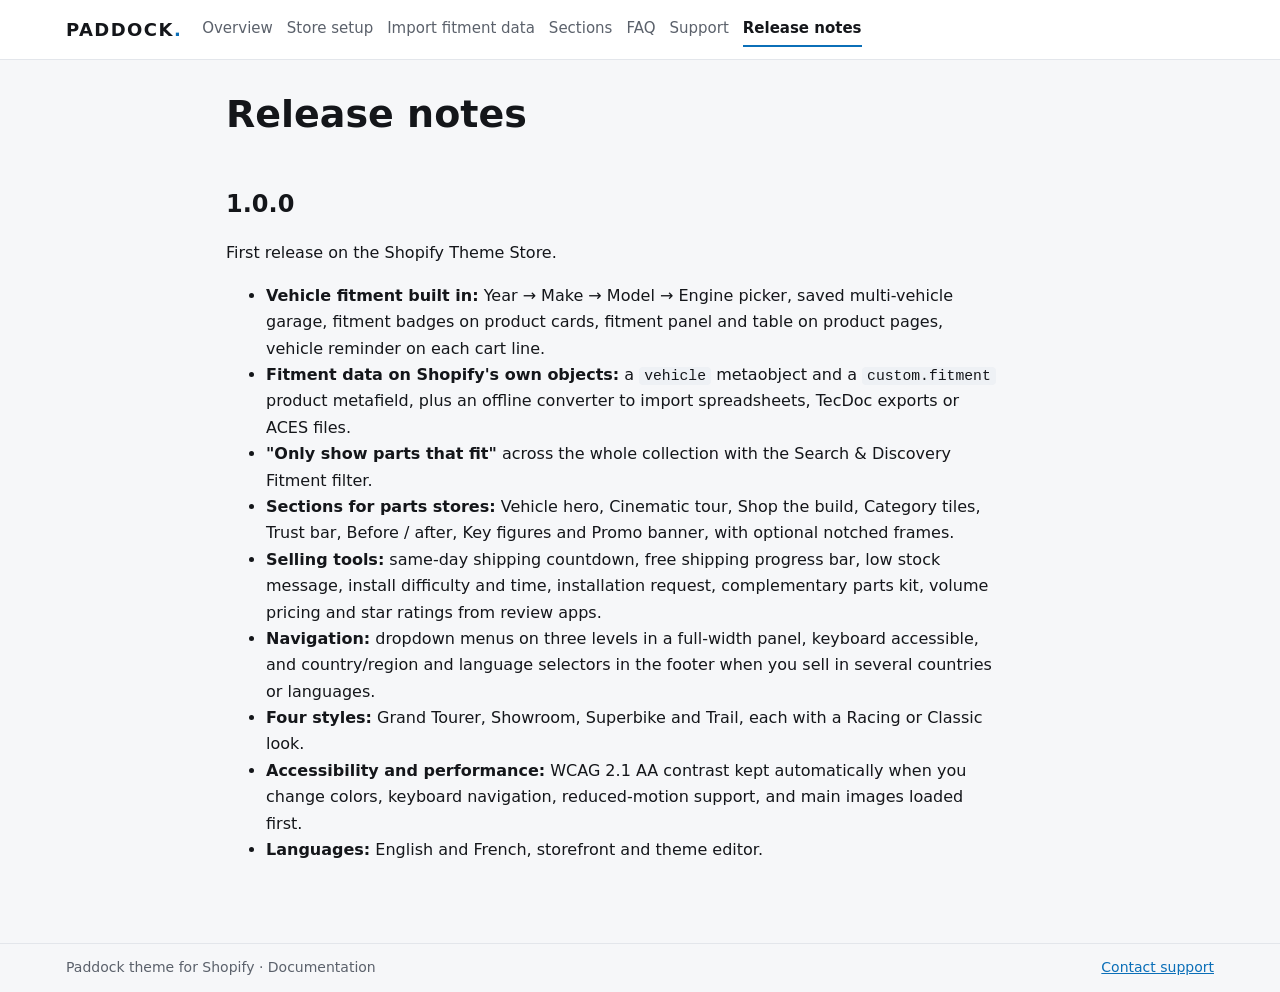
==== changelog.html @ ea6d5128 "Paddock theme documentation 1.0.0 Co-Authored-By: Claude Opus 5.5 <noreply@anthropic.com>" ====
<!doctype html>
<html lang="en">
<head>
<meta charset="utf-8">
<meta name="viewport" content="width=device-width, initial-scale=1">
<title>Release notes · Paddock theme</title>
<meta name="description" content="Paddock Shopify theme documentation: vehicle fitment, garage, import, sections, FAQ and support.">
<link rel="stylesheet" href="style.css">
</head>
<body>
<a class="skip" href="#content">Skip to content</a>
<header><div class="bar"><a class="brand" href="index.html">PADDOCK<span>.</span></a><nav aria-label="Documentation"><ul><li><a href="index.html">Overview</a></li><li><a href="setup.html">Store setup</a></li><li><a href="import.html">Import fitment data</a></li><li><a href="sections.html">Sections</a></li><li><a href="faq.html">FAQ</a></li><li><a href="support.html">Support</a></li><li><a href="changelog.html" aria-current="page">Release notes</a></li></ul></nav></div></header>
<main id="content">
<h1>Release notes</h1>
<h2 id="1-0-0">1.0.0</h2>
<p>First release on the Shopify Theme Store.</p>
<ul>
<li><strong>Vehicle fitment built in:</strong> Year → Make → Model → Engine picker, saved multi-vehicle garage, fitment badges on product cards, fitment panel and table on product pages, vehicle reminder on each cart line.</li>
<li><strong>Fitment data on Shopify's own objects:</strong> a <code>vehicle</code> metaobject and a <code>custom.fitment</code> product metafield, plus an offline converter to import spreadsheets, TecDoc exports or ACES files.</li>
<li><strong>"Only show parts that fit"</strong> across the whole collection with the Search &amp; Discovery Fitment filter.</li>
<li><strong>Sections for parts stores:</strong> Vehicle hero, Cinematic tour, Shop the build, Category tiles, Trust bar, Before / after, Key figures and Promo banner, with optional notched frames.</li>
<li><strong>Selling tools:</strong> same-day shipping countdown, free shipping progress bar, low stock message, install difficulty and time, installation request, complementary parts kit, volume pricing and star ratings from review apps.</li>
<li><strong>Navigation:</strong> dropdown menus on three levels in a full-width panel, keyboard accessible, and country/region and language selectors in the footer when you sell in several countries or languages.</li>
<li><strong>Four styles:</strong> Grand Tourer, Showroom, Superbike and Trail, each with a Racing or Classic look.</li>
<li><strong>Accessibility and performance:</strong> WCAG 2.1 AA contrast kept automatically when you change colors, keyboard navigation, reduced-motion support, and main images loaded first.</li>
<li><strong>Languages:</strong> English and French, storefront and theme editor.</li>
</ul>
</main>
<footer><div class="bar"><span>Paddock theme for Shopify · Documentation</span><a href="support.html">Contact support</a></div></footer>
<script src="site.js" defer></script>
</body>
</html>
---- style.css ----
:root{--bg:#f6f7f9;--surface:#fff;--text:#14161a;--muted:#5b616b;--line:#e3e6eb;--accent:#0b6fb8;--accent-soft:#e6f2fb;--code:#eef1f5}
@media (prefers-color-scheme:dark){:root:not([data-theme="light"]){--bg:#0b0d12;--surface:#141821;--text:#eef1f6;--muted:#a3abb8;--line:#262c38;--accent:#5cc8ff;--accent-soft:#12283a;--code:#1c2230}}
:root[data-theme="dark"]{--bg:#0b0d12;--surface:#141821;--text:#eef1f6;--muted:#a3abb8;--line:#262c38;--accent:#5cc8ff;--accent-soft:#12283a;--code:#1c2230}
*{box-sizing:border-box}html{-webkit-text-size-adjust:100%}
body{margin:0;background:var(--bg);color:var(--text);font:16px/1.65 system-ui,-apple-system,"Segoe UI",Roboto,sans-serif}
a{color:var(--accent)}a:focus-visible,button:focus-visible,input:focus-visible,select:focus-visible,textarea:focus-visible{outline:3px solid var(--accent);outline-offset:2px}
.skip{position:absolute;left:-999px}.skip:focus{left:16px;top:8px;background:var(--surface);padding:8px 12px;z-index:9}
header{background:var(--surface);border-bottom:1px solid var(--line);position:sticky;top:0;z-index:5}
.bar{max-width:1180px;margin:0 auto;padding:12px 16px;display:flex;align-items:center;gap:20px;flex-wrap:wrap}
.brand{font-weight:900;letter-spacing:.08em;text-decoration:none;color:var(--text);font-size:18px}
.brand span{color:var(--accent)}
nav ul{list-style:none;display:flex;flex-wrap:wrap;gap:4px 14px;margin:0;padding:0}
nav a{text-decoration:none;color:var(--muted);font-size:15px;padding:4px 0;display:inline-block}
nav a[aria-current="page"]{color:var(--text);font-weight:700;border-bottom:2px solid var(--accent)}
main{max-width:860px;margin:0 auto;padding:32px 16px 64px}
h1{font-size:clamp(28px,4vw,38px);line-height:1.2;margin:0 0 16px}
h2{margin-top:44px;padding-top:8px;font-size:24px;line-height:1.3}h3{margin-top:28px;font-size:19px}
p,li{max-width:72ch}
code{background:var(--code);padding:1px 5px;border-radius:4px;font-size:.92em}
blockquote{margin:16px 0;padding:12px 16px;border-left:4px solid var(--accent);background:var(--accent-soft);border-radius:0 8px 8px 0}
blockquote p{margin:0}
.table{overflow-x:auto;margin:16px 0;border:1px solid var(--line);border-radius:10px;background:var(--surface)}
table{border-collapse:collapse;width:100%;font-size:15px}
th,td{text-align:left;vertical-align:top;padding:10px 12px;border-bottom:1px solid var(--line)}
th{font-size:13px;text-transform:uppercase;letter-spacing:.04em;color:var(--muted)}
tr:last-child td{border-bottom:0}
.support-form{display:grid;gap:8px;max-width:560px;background:var(--surface);border:1px solid var(--line);border-radius:12px;padding:20px}
.support-form label{font-weight:600;margin-top:8px}
.support-form input,.support-form select,.support-form textarea{font:inherit;color:inherit;background:var(--bg);border:1px solid var(--line);border-radius:8px;padding:10px 12px;width:100%}
.support-form button{margin-top:12px;font:inherit;font-weight:700;background:var(--accent);color:#fff;border:0;border-radius:8px;padding:12px 18px;cursor:pointer;justify-self:start;min-height:44px}
@media (prefers-color-scheme:dark){:root:not([data-theme="light"]) .support-form button{color:#0b0d12}}
.support-form__note{font-size:14px;color:var(--muted);margin:4px 0 0}
@media (max-width:640px){header{position:static}}
footer{border-top:1px solid var(--line);color:var(--muted);font-size:14px}
footer .bar{justify-content:space-between}
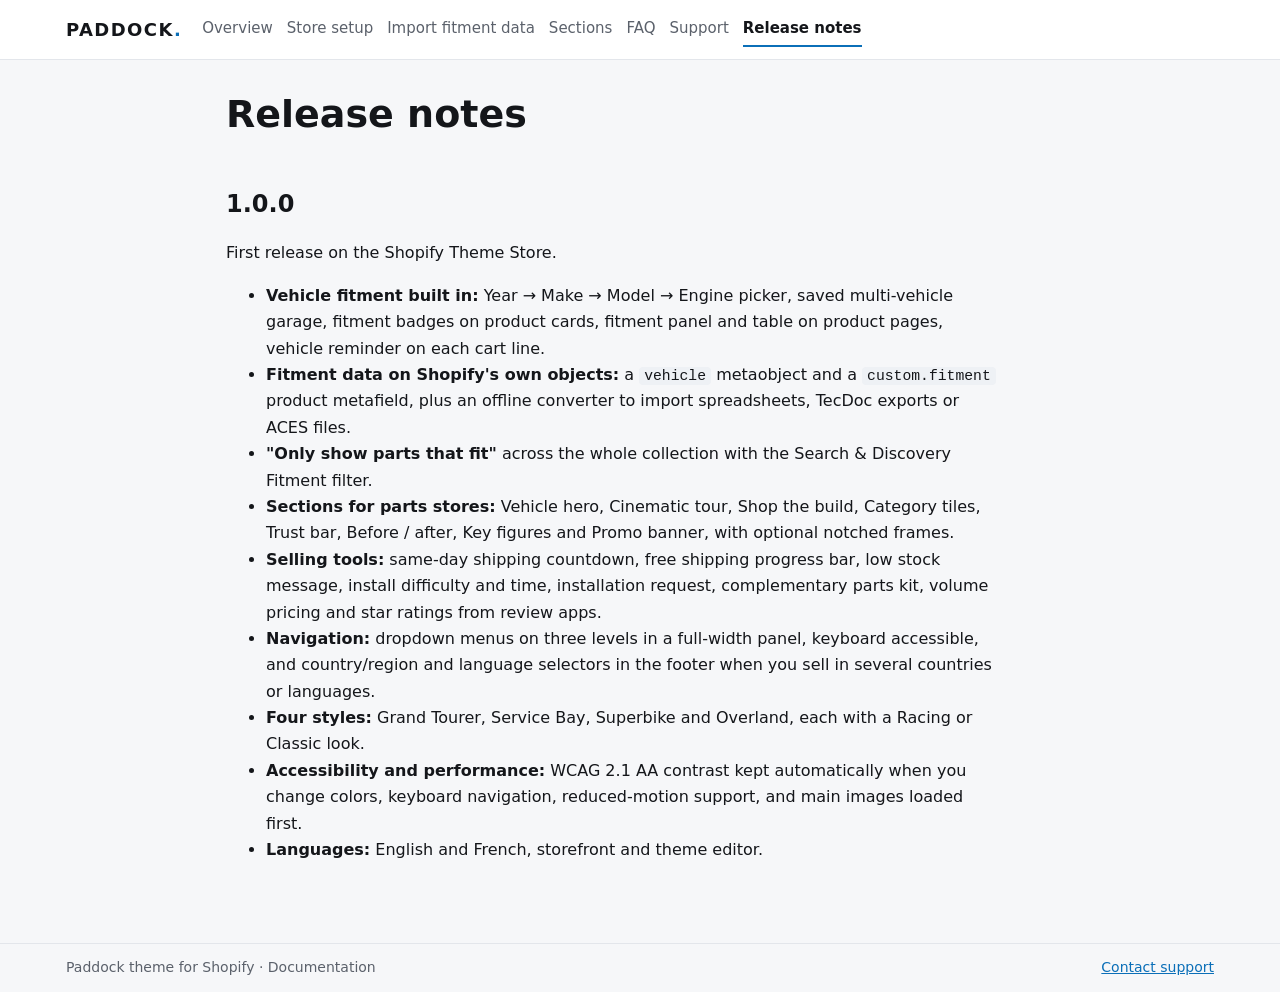
==== commit c0840fb7: "Style names: Service Bay and Overland Co-Authored-By: Claude Opus 5.5 <noreply@anthropic.com>" ====
--- a/changelog.html
+++ b/changelog.html
@@ -21,7 +21,7 @@
 <li><strong>Sections for parts stores:</strong> Vehicle hero, Cinematic tour, Shop the build, Category tiles, Trust bar, Before / after, Key figures and Promo banner, with optional notched frames.</li>
 <li><strong>Selling tools:</strong> same-day shipping countdown, free shipping progress bar, low stock message, install difficulty and time, installation request, complementary parts kit, volume pricing and star ratings from review apps.</li>
 <li><strong>Navigation:</strong> dropdown menus on three levels in a full-width panel, keyboard accessible, and country/region and language selectors in the footer when you sell in several countries or languages.</li>
-<li><strong>Four styles:</strong> Grand Tourer, Showroom, Superbike and Trail, each with a Racing or Classic look.</li>
+<li><strong>Four styles:</strong> Grand Tourer, Service Bay, Superbike and Overland, each with a Racing or Classic look.</li>
 <li><strong>Accessibility and performance:</strong> WCAG 2.1 AA contrast kept automatically when you change colors, keyboard navigation, reduced-motion support, and main images loaded first.</li>
 <li><strong>Languages:</strong> English and French, storefront and theme editor.</li>
 </ul>
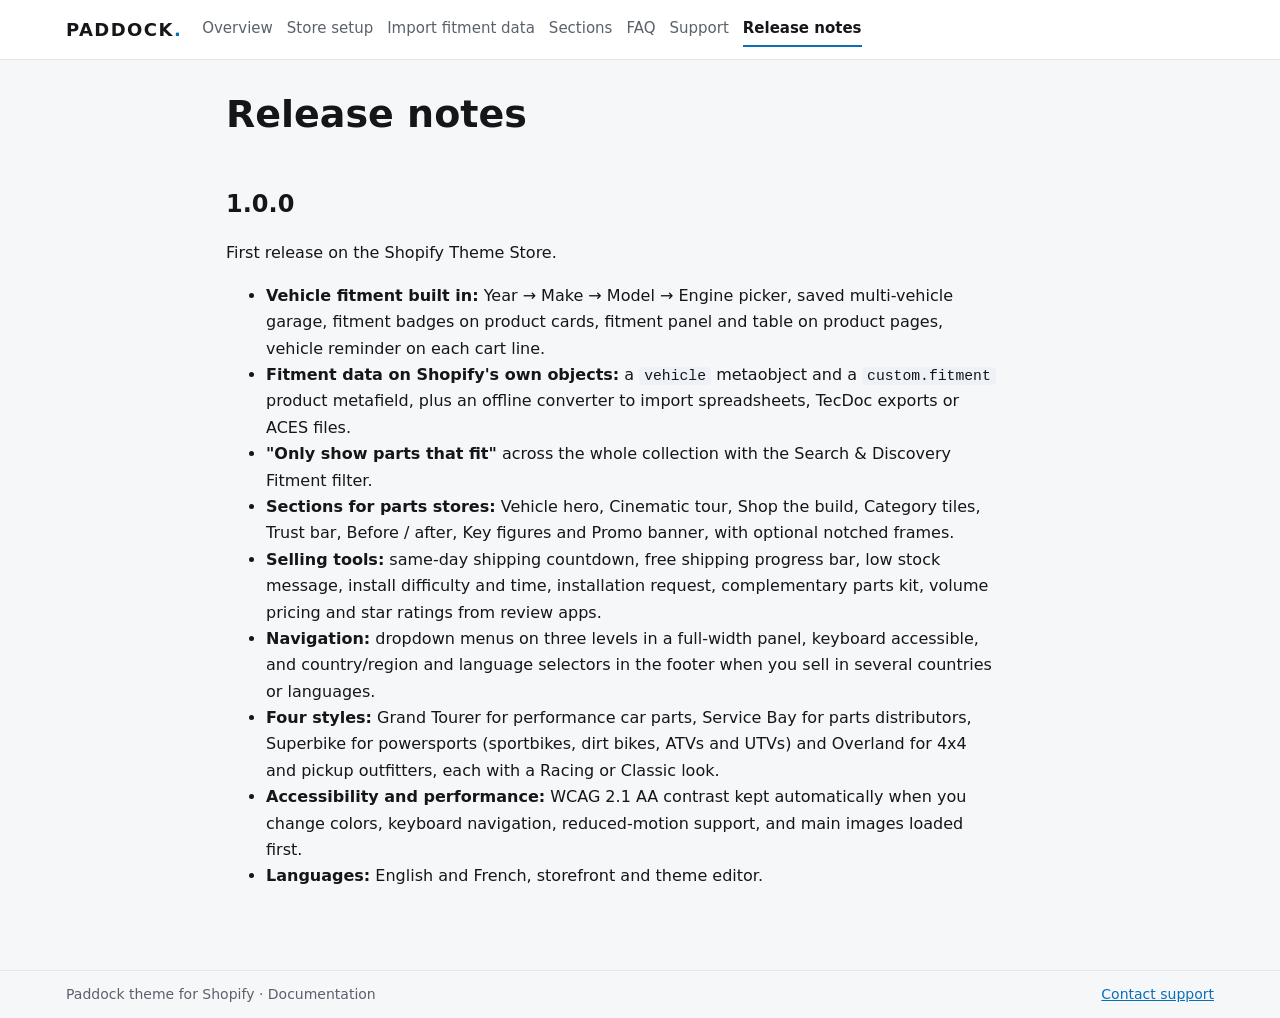
==== commit c341ea01: "Docs: Superbike for powersports, Overland for 4x4 and pickups; release notes" ====
--- a/changelog.html
+++ b/changelog.html
@@ -21,7 +21,7 @@
 <li><strong>Sections for parts stores:</strong> Vehicle hero, Cinematic tour, Shop the build, Category tiles, Trust bar, Before / after, Key figures and Promo banner, with optional notched frames.</li>
 <li><strong>Selling tools:</strong> same-day shipping countdown, free shipping progress bar, low stock message, install difficulty and time, installation request, complementary parts kit, volume pricing and star ratings from review apps.</li>
 <li><strong>Navigation:</strong> dropdown menus on three levels in a full-width panel, keyboard accessible, and country/region and language selectors in the footer when you sell in several countries or languages.</li>
-<li><strong>Four styles:</strong> Grand Tourer, Service Bay, Superbike and Overland, each with a Racing or Classic look.</li>
+<li><strong>Four styles:</strong> Grand Tourer for performance car parts, Service Bay for parts distributors, Superbike for powersports (sportbikes, dirt bikes, ATVs and UTVs) and Overland for 4x4 and pickup outfitters, each with a Racing or Classic look.</li>
 <li><strong>Accessibility and performance:</strong> WCAG 2.1 AA contrast kept automatically when you change colors, keyboard navigation, reduced-motion support, and main images loaded first.</li>
 <li><strong>Languages:</strong> English and French, storefront and theme editor.</li>
 </ul>
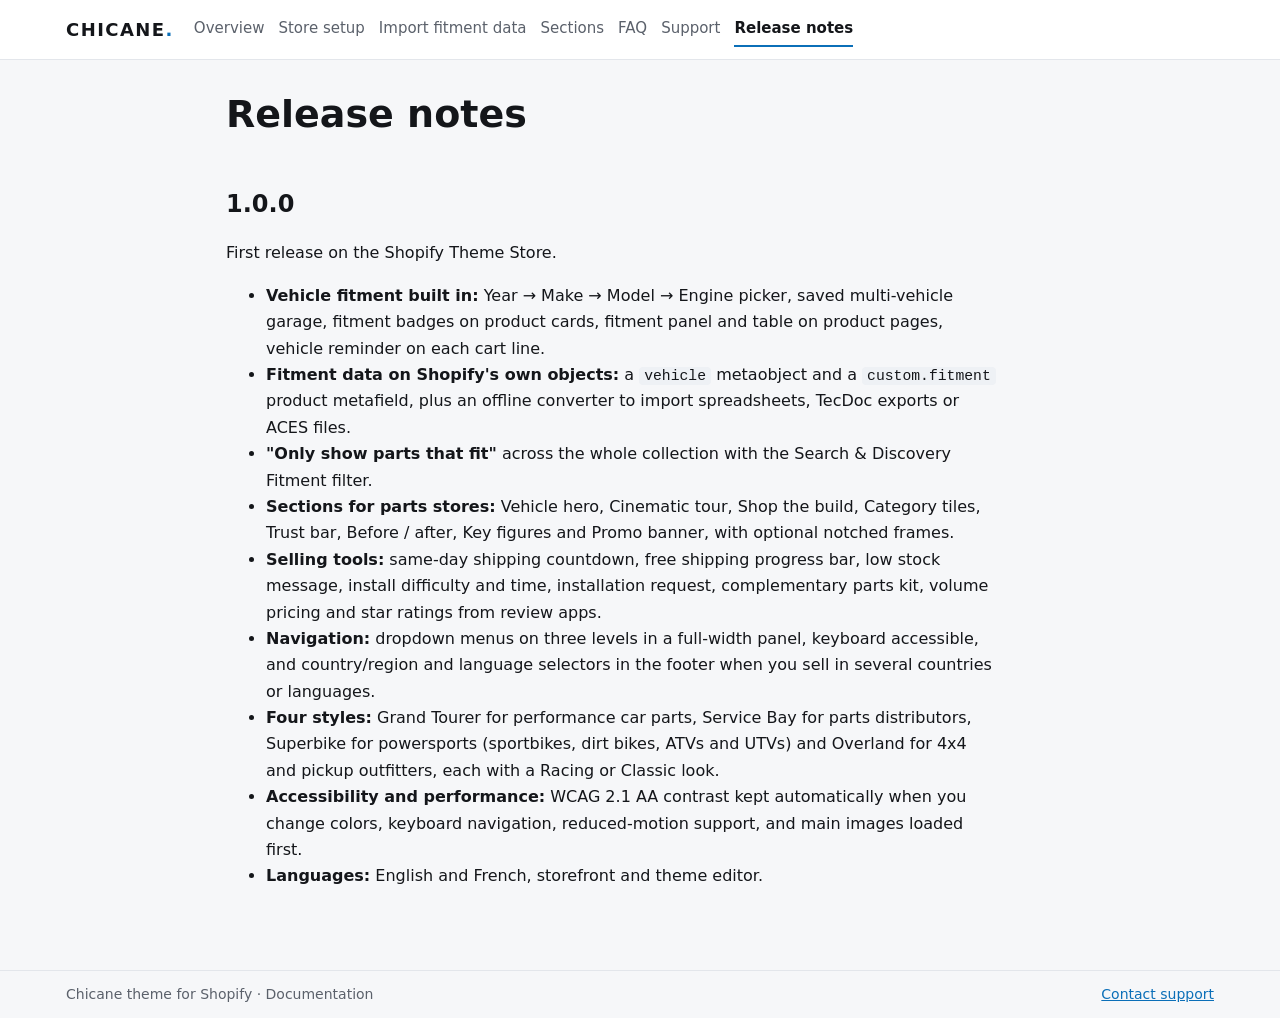
==== commit 928150c1: "Theme renamed Chicane" ====
--- a/changelog.html
+++ b/changelog.html
@@ -3,13 +3,13 @@
 <head>
 <meta charset="utf-8">
 <meta name="viewport" content="width=device-width, initial-scale=1">
-<title>Release notes · Paddock theme</title>
-<meta name="description" content="Paddock Shopify theme documentation: vehicle fitment, garage, import, sections, FAQ and support.">
+<title>Release notes · Chicane theme</title>
+<meta name="description" content="Chicane Shopify theme documentation: vehicle fitment, garage, import, sections, FAQ and support.">
 <link rel="stylesheet" href="style.css">
 </head>
 <body>
 <a class="skip" href="#content">Skip to content</a>
-<header><div class="bar"><a class="brand" href="index.html">PADDOCK<span>.</span></a><nav aria-label="Documentation"><ul><li><a href="index.html">Overview</a></li><li><a href="setup.html">Store setup</a></li><li><a href="import.html">Import fitment data</a></li><li><a href="sections.html">Sections</a></li><li><a href="faq.html">FAQ</a></li><li><a href="support.html">Support</a></li><li><a href="changelog.html" aria-current="page">Release notes</a></li></ul></nav></div></header>
+<header><div class="bar"><a class="brand" href="index.html">CHICANE<span>.</span></a><nav aria-label="Documentation"><ul><li><a href="index.html">Overview</a></li><li><a href="setup.html">Store setup</a></li><li><a href="import.html">Import fitment data</a></li><li><a href="sections.html">Sections</a></li><li><a href="faq.html">FAQ</a></li><li><a href="support.html">Support</a></li><li><a href="changelog.html" aria-current="page">Release notes</a></li></ul></nav></div></header>
 <main id="content">
 <h1>Release notes</h1>
 <h2 id="1-0-0">1.0.0</h2>
@@ -26,7 +26,7 @@
 <li><strong>Languages:</strong> English and French, storefront and theme editor.</li>
 </ul>
 </main>
-<footer><div class="bar"><span>Paddock theme for Shopify · Documentation</span><a href="support.html">Contact support</a></div></footer>
+<footer><div class="bar"><span>Chicane theme for Shopify · Documentation</span><a href="support.html">Contact support</a></div></footer>
 <script src="site.js" defer></script>
 </body>
 </html>
